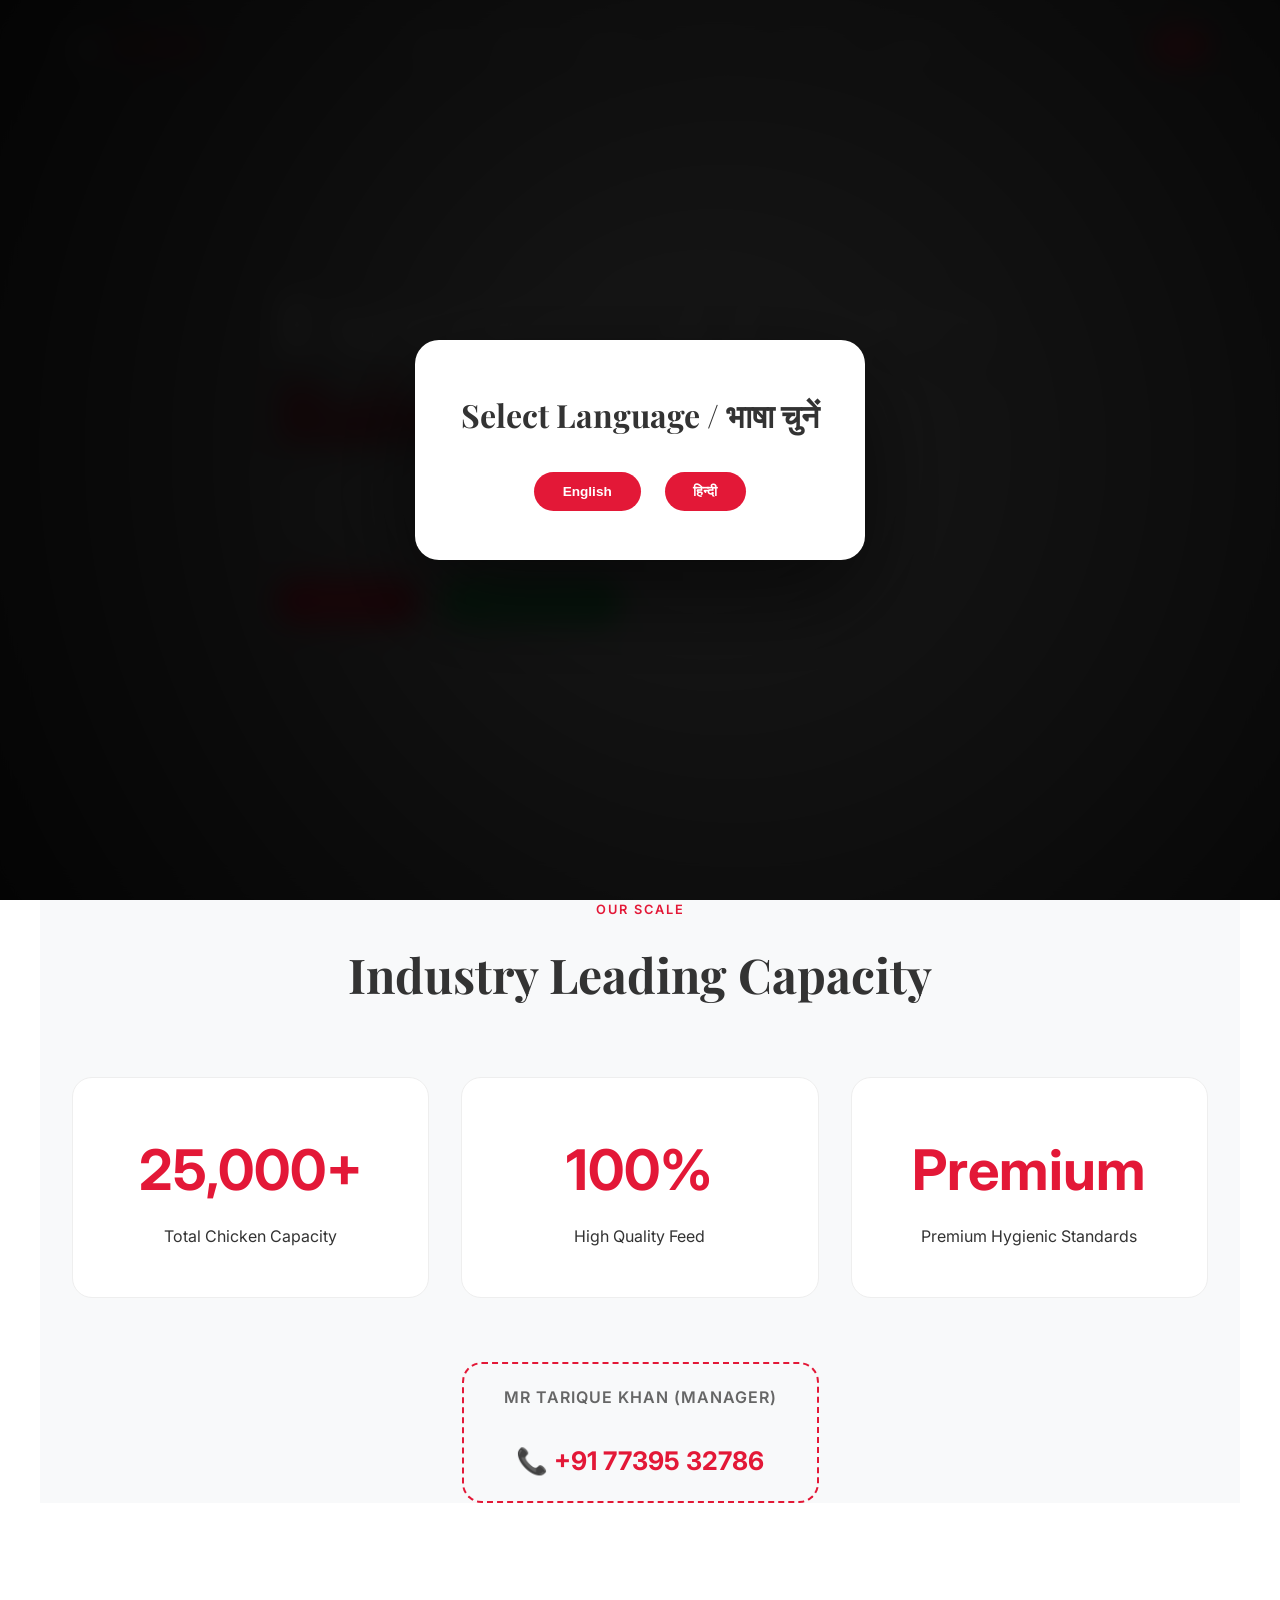
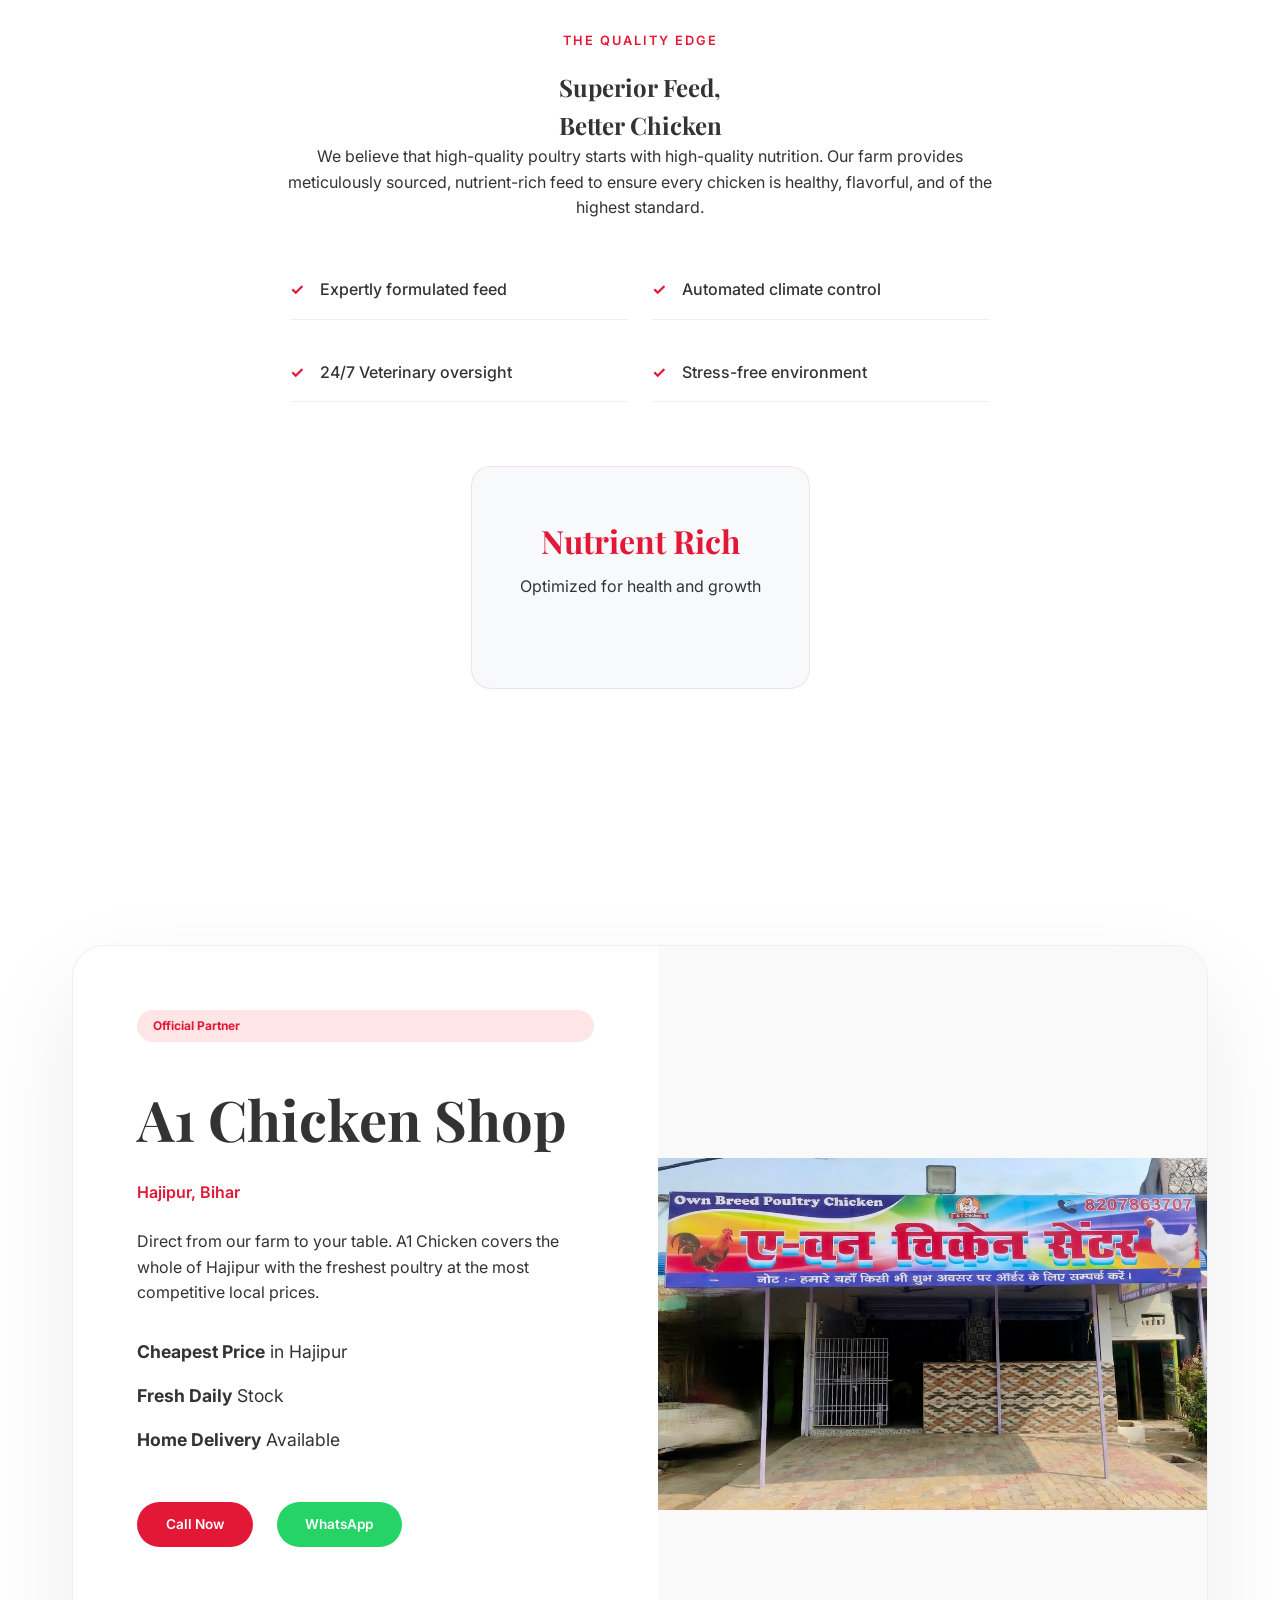
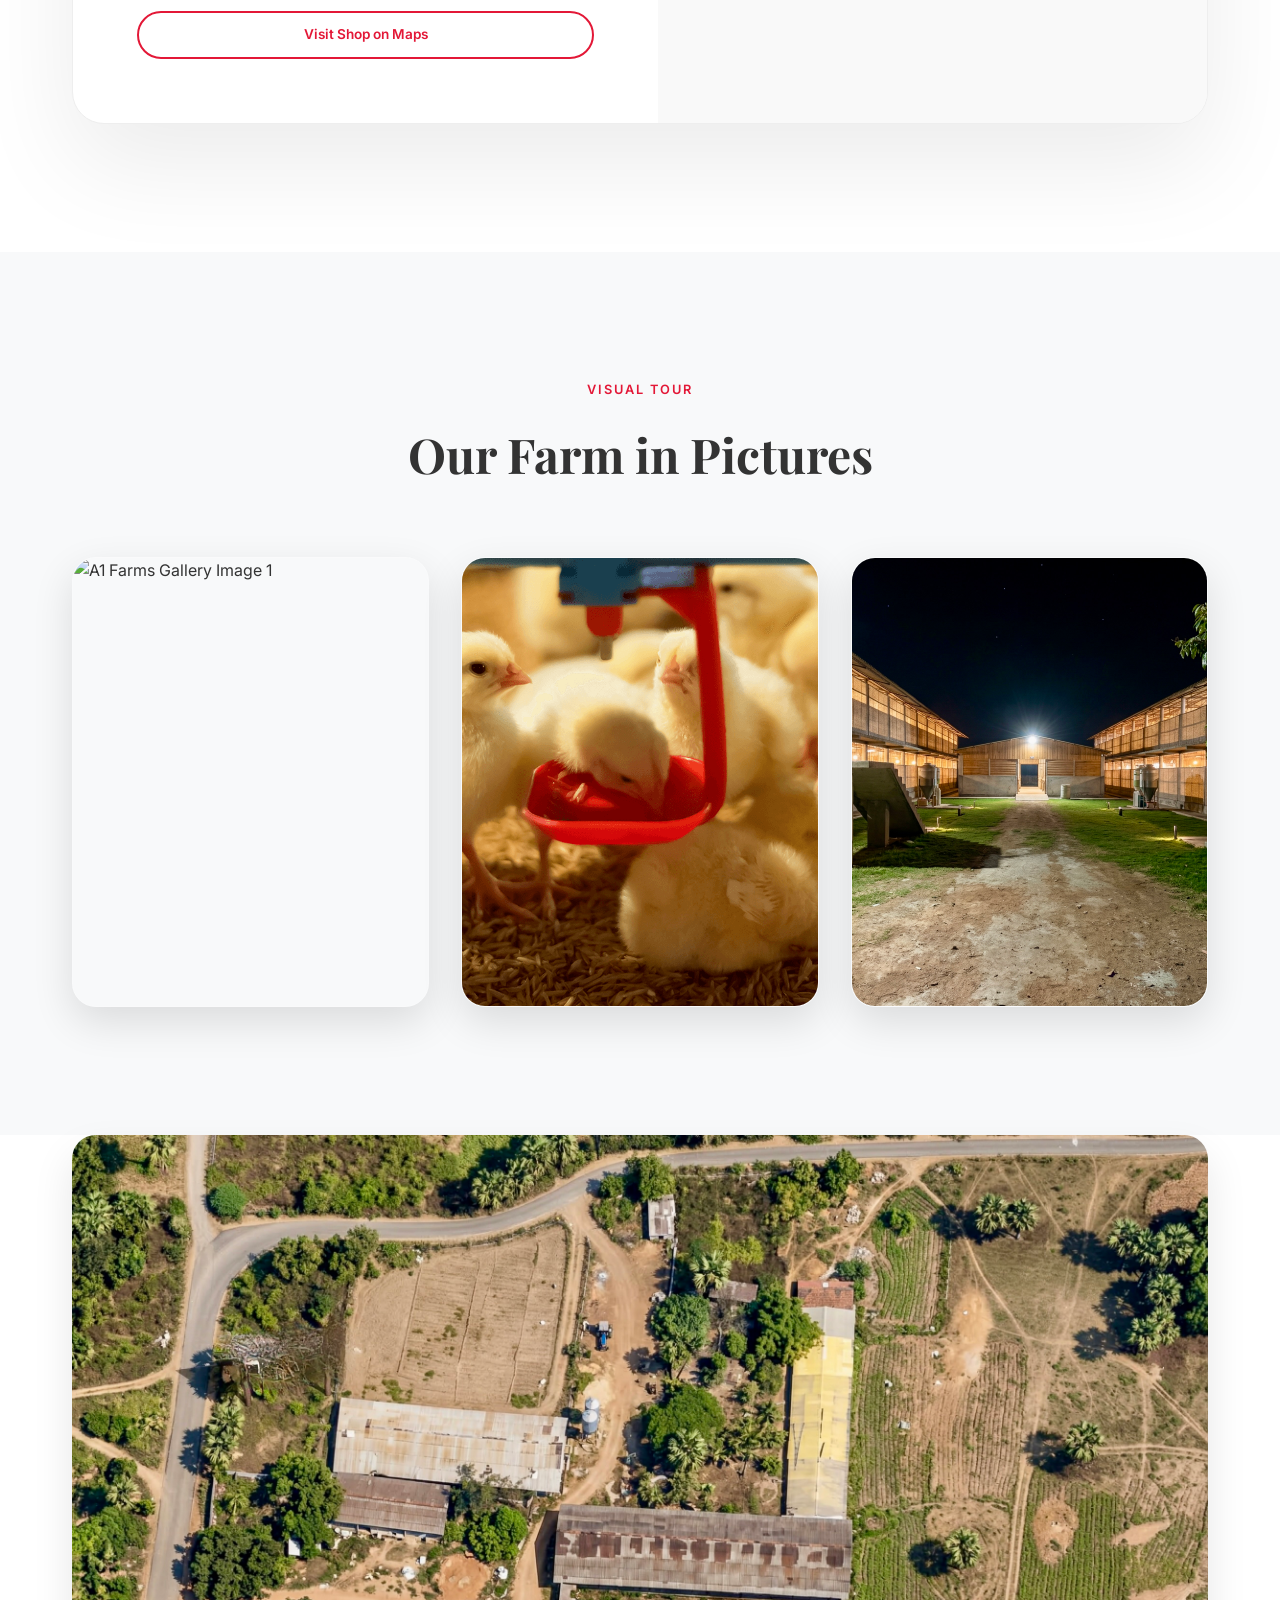
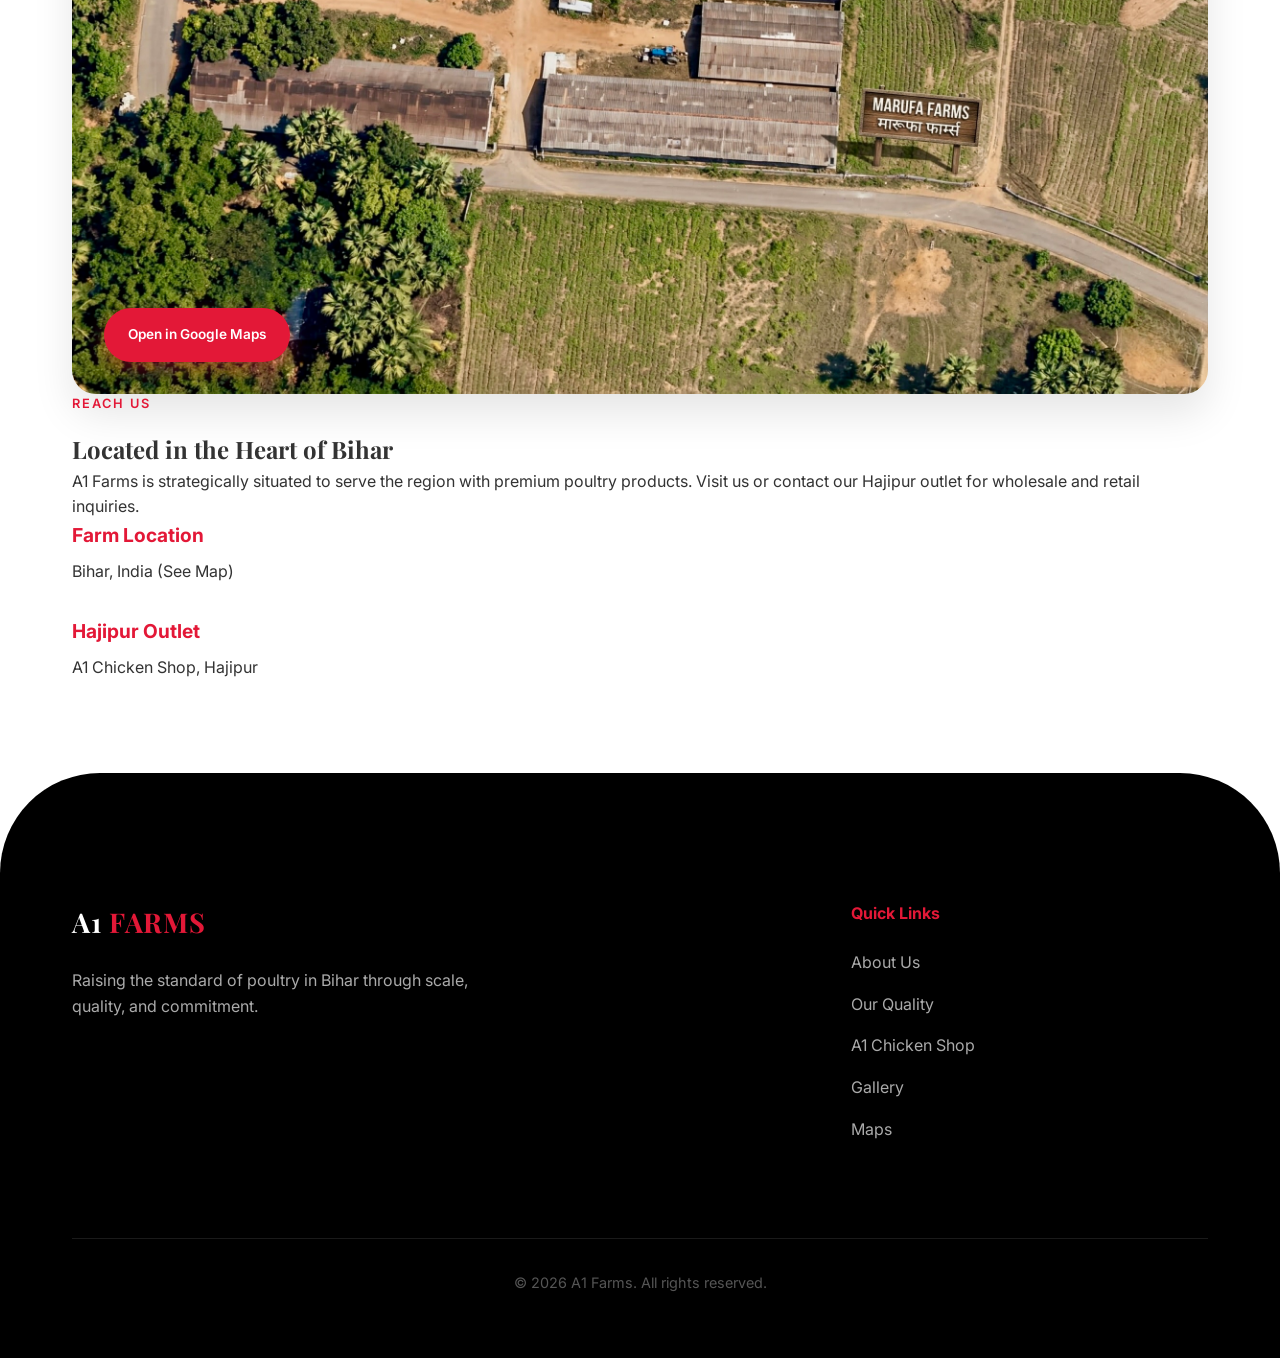
==== index.html @ 0b4a4bbe "Initialize A1 Farms website with Gallery and updated branding" ====
<!DOCTYPE html>
<html lang="en">
<head>
    <meta charset="UTF-8">
    <meta name="viewport" content="width=device-width, initial-scale=1.0">
    <title>A1 Farms | Premium Poultry from Bihar</title>
    <meta name="description" content="A1 Farms: A premium poultry farm in Bihar with 25,000 chicken capacity, high-quality feed, and associated with A1 Chicken shop in Hajipur.">
    
    <!-- Google Fonts -->
    <link rel="preconnect" href="https://fonts.googleapis.com">
    <link rel="preconnect" href="https://fonts.gstatic.com" crossorigin>
    <link href="https://fonts.googleapis.com/css2?family=Inter:wght@300;400;600;700&family=Playfair+Display:wght@700&display=swap" rel="stylesheet">
    
    <!-- CSS -->
    <link rel="stylesheet" href="style.css">
</head>
<body>
    <!-- Language Selection Popup -->
    <div id="language-modal" class="modal">
        <div class="modal-content reveal">
            <h2>Select Language / भाषा चुनें</h2>
            <div class="modal-btns">
                <button class="btn btn-primary lang-select" data-lang="en">English</button>
                <button class="btn btn-primary lang-select" data-lang="hi">हिन्दी</button>
            </div>
        </div>
    </div>

    <header id="header">
        <nav class="container">
            <div class="logo">A1 <span>FARMS</span></div>
            <ul class="nav-links">
                <li><a href="#hero" data-i18n="nav_home">Home</a></li>
                <li><a href="#about" data-i18n="nav_about">About</a></li>
                <li><a href="#features" data-i18n="nav_quality">Quality</a></li>
                <li><a href="#a1-chicken" data-i18n="nav_a1">A1 Chicken</a></li>
                <li><a href="#gallery" data-i18n="nav_gallery">Gallery</a></li>
                <li><a href="#location" data-i18n="nav_location">Location</a></li>
            </ul>
            <div class="header-actions">
                <button class="lang-toggle btn-mini">हिन्दी</button>
                <div class="menu-toggle">
                    <span></span>
                    <span></span>
                    <span></span>
                </div>
            </div>
        </nav>
    </header>

    <main>
        <!-- Hero Section -->
        <section id="hero" class="hero">
            <div class="hero-vignette"></div>
            <div class="container hero-content">
                <h1 class="reveal" data-i18n="hero_h1">Exceptional Poultry <br><span>Raised in Bihar</span></h1>
                <p class="reveal delay-1" data-i18n="hero_p">A1 Farms: A massive 25,000 capacity facility dedicated to high-quality chicken and superior nutrition.</p>
                <div class="hero-btns reveal delay-2">
                    <a href="#about" class="btn btn-primary" data-i18n="hero_btn_explore">Explore Farm</a>
                    <a href="https://wa.me/917739532786" target="_blank" class="btn btn-whatsapp"><span data-i18n="btn_whatsapp">WhatsApp Enquiry</span></a>
                </div>
            </div>
        </section>

        <!-- Stats/About Section -->
        <section id="about" class="about container">
            <div class="section-header center">
                <span class="subtitle" data-i18n="about_subtitle">Our Scale</span>
                <h2 data-i18n="about_h2">Industry Leading Capacity</h2>
            </div>
            <div class="stats-grid">
                <div class="stat-card reveal">
                    <div class="stat-number">25,000+</div>
                    <p data-i18n="stat_capacity">Total Chicken Capacity</p>
                </div>
                <div class="stat-card reveal delay-1">
                    <div class="stat-number">100%</div>
                    <p data-i18n="stat_feed">High Quality Feed</p>
                </div>
                <div class="stat-card reveal delay-2">
                    <div class="stat-number">Premium</div>
                    <p data-i18n="stat_hygiene">Premium Hygienic Standards</p>
                </div>
            </div>
            <div class="contact-strip reveal">
                <a href="tel:+917739532786" class="contact-link">
                    <span data-i18n="contact_manager">Mr Tarique Khan (Manager)</span><br>
                    📞 +91 77395 32786
                </a>
            </div>
        </section>

        <!-- Features/Quality -->
        <section id="features" class="features">
            <div class="container features-container center reveal">
                <div class="features-content">
                    <span class="subtitle" data-i18n="quality_subtitle">The Quality Edge</span>
                    <h2 data-i18n="quality_h2">Superior Feed, <br>Better Chicken</h2>
                    <p data-i18n="quality_p">We believe that high-quality poultry starts with high-quality nutrition. Our farm provides meticulously sourced, nutrient-rich feed to ensure every chicken is healthy, flavorful, and of the highest standard.</p>
                    <ul class="feature-list centered">
                        <li data-i18n="quality_list_1">Expertly formulated feed</li>
                        <li data-i18n="quality_list_2">Automated climate control</li>
                        <li data-i18n="quality_list_3">24/7 Veterinary oversight</li>
                        <li data-i18n="quality_list_4">Stress-free environment</li>
                    </ul>
                    <div class="nutrient-highlight">
                        <h3 data-i18n="quality_card_h3">Nutrient Rich</h3>
                        <p data-i18n="quality_card_p">Optimized for health and growth</p>
                    </div>
                </div>
            </div>
        </section>

        <!-- Associated Shop: A1 Chicken -->
        <section id="a1-chicken" class="a1-chicken">
            <div class="container card-reveal">
                <div class="a1-card">
                    <div class="a1-content">
                        <span class="badge" data-i18n="a1_badge">Official Partner</span>
                        <h2 data-i18n="a1_h2">A1 Chicken Shop</h2>
                        <p class="location-text" data-i18n="a1_location">Hajipur, Bihar</p>
                        <p data-i18n="a1_p">Direct from our farm to your table. A1 Chicken covers the whole of Hajipur with the freshest poultry at the most competitive local prices.</p>
                        <ul class="a1-perks">
                            <li data-i18n="a1_perk_1"><strong>Cheapest Price</strong> in Hajipur</li>
                            <li data-i18n="a1_perk_2"><strong>Fresh Daily</strong> Stock</li>
                            <li data-i18n="a1_perk_3"><strong>Home Delivery</strong> Available</li>
                        </ul>
                        <div class="a1-contacts">
                            <a href="tel:+918207863707" class="btn btn-primary btn-call"><span data-i18n="btn_call">Call Now</span></a>
                            <a href="https://wa.me/918207863707" target="_blank" class="btn btn-whatsapp">WhatsApp</a>
                        </div>
                        <a href="https://share.google/64D7UoD9LAkwR8HpV" target="_blank" class="btn btn-gold" data-i18n="a1_btn" style="margin-top: 2rem;">Visit Shop on Maps</a>
                    </div>
                    <div class="a1-visual">
                        <img src="a1.jpeg" alt="A1 Chicken Shop" class="inner-img">
                    </div>
                </div>
            </div>
        </section>

        <!-- Gallery Section -->
        <section id="gallery" class="gallery">
            <div class="container">
                <div class="section-header center reveal">
                    <span class="subtitle" data-i18n="gallery_subtitle">Visual Tour</span>
                    <h2 data-i18n="gallery_h2">Our Farm in Pictures</h2>
                </div>
                <div class="gallery-grid">
                    <div class="gallery-item reveal">
                        <img src="g1.png" alt="A1 Farms Gallery Image 1">
                        <div class="gallery-overlay">
                            <span data-i18n="gallery_img_1">Our Facility</span>
                        </div>
                    </div>
                    <div class="gallery-item reveal delay-1">
                        <img src="broiler.png" alt="A1 Farms Gallery Image 2">
                        <div class="gallery-overlay">
                            <span data-i18n="gallery_img_2">Premium Broilers</span>
                        </div>
                    </div>
                    <div class="gallery-item reveal delay-2">
                        <img src="g2.png" alt="A1 Farms Gallery Image 3">
                        <div class="gallery-overlay">
                            <span data-i18n="gallery_img_3">Farm Maintenance</span>
                        </div>
                    </div>
                </div>
            </div>
        </section>

        <!-- Location Section -->
        <section id="location" class="location container">
            <div class="grid-2">
                <div class="location-map reveal">
                    <div class="map-container">
                        <img src="map.png" alt="A1 Farms Location Map">
                        <a href="https://maps.app.goo.gl/FgSMUApkT36TyWTh6" target="_blank" class="map-btn" data-i18n="location_map_btn">Open in Google Maps</a>
                    </div>
                </div>
                <div class="location-info reveal delay-1">
                    <span class="subtitle" data-i18n="location_subtitle">Reach Us</span>
                    <h2 data-i18n="location_h2">Located in the Heart of Bihar</h2>
                    <p data-i18n="location_p">A1 Farms is strategically situated to serve the region with premium poultry products. Visit us or contact our Hajipur outlet for wholesale and retail inquiries.</p>
                    <div class="contact-details">
                        <div class="contact-item">
                            <h4 data-i18n="contact_farm_h4">Farm Location</h4>
                            <p data-i18n="contact_farm_p">Bihar, India (See Map)</p>
                        </div>
                        <div class="contact-item">
                            <h4 data-i18n="contact_outlet_h4">Hajipur Outlet</h4>
                            <p data-i18n="contact_outlet_p">A1 Chicken Shop, Hajipur</p>
                        </div>
                    </div>
                </div>
            </div>
        </section>
    </main>

    <footer id="footer">
        <div class="container">
            <div class="footer-grid">
                <div class="footer-about">
                    <div class="logo">A1 <span>FARMS</span></div>
                    <p data-i18n="footer_p">Raising the standard of poultry in Bihar through scale, quality, and commitment.</p>
                </div>
                <div class="footer-links">
                    <h4 data-i18n="footer_links_h4">Quick Links</h4>
                    <ul>
                        <li><a href="#about" data-i18n="nav_about">About Us</a></li>
                        <li><a href="#features" data-i18n="nav_quality">Our Quality</a></li>
                        <li><a href="#a1-chicken" data-i18n="nav_a1">A1 Chicken Shop</a></li>
                        <li><a href="#gallery" data-i18n="nav_gallery">Gallery</a></li>
                        <li><a href="#location" data-i18n="nav_location">Maps</a></li>
                    </ul>
                </div>
            </div>
            <div class="footer-bottom">
                <p data-i18n="footer_copyright">&copy; 2026 A1 Farms. All rights reserved.</p>
            </div>
        </div>
    </footer>

    <!-- JS -->
    <script src="main.js"></script>
</body>
</html>
---- style.css ----
:root {
    --primary-color: #E31837; /* Crimson Red */
    --accent-color: #D32F2F;  /* Deep Red */
    --text-color: #333333;
    --text-light: #666666;
    --bg-light: #FFFFFF;
    --bg-alt: #F8F9FA;
    --bg-dark: #1A1A1A;
    --glass: rgba(255, 255, 255, 0.9);
    --glass-border: rgba(227, 24, 55, 0.1);
    --transition: all 0.4s cubic-bezier(0.16, 1, 0.3, 1);
    --container: 1200px;
}

* {
    margin: 0;
    padding: 0;
    box-sizing: border-box;
}

html {
    scroll-behavior: smooth;
}

body {
    font-family: 'Inter', sans-serif;
    background-color: var(--bg-light);
    color: var(--text-color);
    line-height: 1.6;
    overflow-x: hidden;
}

h1, h2, h3, .logo {
    font-family: 'Playfair Display', serif;
    font-weight: 700;
}

span.subtitle {
    color: var(--primary-color);
    text-transform: uppercase;
    letter-spacing: 2px;
    font-size: 0.8rem;
    font-weight: 600;
    display: block;
    margin-bottom: 1rem;
}

.container {
    max-width: var(--container);
    margin: 0 auto;
    padding: 0 2rem;
}

/* Header & Nav */
header {
    position: fixed;
    top: 0;
    width: 100%;
    z-index: 1000;
    padding: 1.5rem 0;
    transition: var(--transition);
}

header.scrolled {
    background: rgba(255, 255, 255, 0.98);
    backdrop-filter: blur(10px);
    padding: 0.8rem 0;
    border-bottom: 2px solid var(--primary-color);
    box-shadow: 0 10px 30px rgba(0, 0, 0, 0.1);
}

nav {
    display: flex;
    justify-content: space-between;
    align-items: center;
}

.logo {
    font-size: 1.7rem;
    letter-spacing: 1px;
    color: #FFFFFF;
    text-shadow: 0 2px 10px rgba(0,0,0,0.5);
}

header.scrolled .logo {
    color: var(--bg-dark);
    text-shadow: none;
}

.logo span {
    color: var(--primary-color);
}

.nav-links {
    display: flex;
    list-style: none;
    gap: 2.5rem;
}

.nav-links a {
    text-decoration: none;
    color: #FFFFFF;
    font-size: 0.95rem;
    font-weight: 600;
    transition: var(--transition);
    text-shadow: 0 2px 10px rgba(0,0,0,0.5);
}

header.scrolled .nav-links a {
    color: var(--text-color);
    text-shadow: none;
}

.nav-links a:hover {
    color: var(--primary-color);
}

.header-actions {
    display: flex;
    align-items: center;
    gap: 1.5rem;
}

.lang-toggle {
    background: var(--primary-color);
    color: white;
    border: none;
    padding: 0.5rem 1rem;
    border-radius: 50px;
    cursor: pointer;
    font-weight: 600;
    font-size: 0.8rem;
    transition: var(--transition);
}

.lang-toggle:hover {
    transform: translateY(-2px);
    box-shadow: 0 4px 12px rgba(227, 24, 55, 0.3);
}

.menu-toggle {
    display: none;
    flex-direction: column;
    gap: 6px;
    cursor: pointer;
}

.menu-toggle span {
    width: 25px;
    height: 2px;
    background: #FFFFFF;
    transition: var(--transition);
}

header.scrolled .menu-toggle span {
    background: var(--bg-dark);
}

/* Modal Stylings */
.modal {
    position: fixed;
    inset: 0;
    z-index: 2000;
    background: rgba(0, 0, 0, 0.9);
    display: none;
    align-items: center;
    justify-content: center;
    backdrop-filter: blur(15px);
}

.modal.active {
    display: flex;
}

.modal-content {
    background: white;
    padding: 3rem 2rem;
    border-radius: 24px;
    text-align: center;
    max-width: 450px;
    width: 85%;
    box-shadow: 0 40px 100px rgba(0,0,0,0.6);
    border: 1px solid rgba(255,255,255,0.2);
    animation: modalSlide 0.6s cubic-bezier(0.16, 1, 0.3, 1);
}

@keyframes modalSlide {
    0% { transform: scale(0.8) translateY(20px); opacity: 0; }
    100% { transform: scale(1) translateY(0); opacity: 1; }
}

.modal-content h2 {
    margin-bottom: 2rem;
    font-size: 2rem;
}

.modal-btns {
    display: flex;
    gap: 1.5rem;
    justify-content: center;
}

/* Hero Section */
.hero {
    height: 100vh;
    display: flex;
    align-items: center;
    position: relative;
    background: url('drone.png') center/cover no-repeat;
    background-attachment: fixed;
}

.hero-vignette {
    position: absolute;
    inset: 0;
    background: radial-gradient(circle, transparent 20%, rgba(0, 0, 0, 0.7) 100%),
                linear-gradient(to right, rgba(0, 0, 0, 0.4) 0%, transparent 100%);
}

.hero-content {
    position: relative;
    z-index: 10;
}

.hero h1 {
    font-size: clamp(3rem, 8vw, 5rem);
    line-height: 1.1;
    margin-bottom: 1.5rem;
    color: #FFFFFF;
    text-shadow: 0 4px 20px rgba(0,0,0,0.6);
    animation: float 4s ease-in-out infinite;
}

@keyframes float {
    0%, 100% { transform: translateY(0px); }
    50% { transform: translateY(-10px); }
}

.hero h1 span {
    color: var(--primary-color);
}

.hero p {
    font-size: 1.2rem;
    max-width: 600px;
    margin-bottom: 2.5rem;
    color: #F8F8F8;
    text-shadow: 0 2px 10px rgba(0,0,0,0.6);
}

.hero-btns {
    display: flex;
    gap: 1.5rem;
}

/* Buttons */
.btn {
    padding: 0.7rem 1.8rem;
    border-radius: 50px;
    text-decoration: none;
    font-weight: 600;
    transition: var(--transition);
    font-size: 0.85rem;
    display: inline-flex;
    align-items: center;
    justify-content: center;
    cursor: pointer;
    border: none;
    gap: 8px;
}

.btn-primary {
    background: var(--primary-color);
    color: white;
}

.btn-primary:hover {
    transform: translateY(-3px);
    box-shadow: 0 10px 20px rgba(227, 24, 55, 0.2);
}

.btn-outline {
    border: 2px solid #FFFFFF;
    color: #FFFFFF;
    background: transparent;
}

.btn-outline:hover {
    background: #FFFFFF;
    color: var(--bg-dark);
}

.btn-gold {
    background: white;
    border: 2px solid var(--primary-color);
    color: var(--primary-color);
}

.btn-gold:hover {
    background: var(--primary-color);
    color: white;
}

.btn-whatsapp {
    background: #25D366;
    color: white !important;
    display: flex;
    align-items: center;
    gap: 10px;
}

.btn-whatsapp:hover {
    background: #128C7E;
    transform: translateY(-3px);
    box-shadow: 0 10px 20px rgba(37, 211, 102, 0.2);
}

/* About & Stats */
section {
    padding: 8rem 0;
}

.about {
    background: var(--bg-alt);
}

.section-header.center {
    text-align: center;
    margin-bottom: 4rem;
}

.section-header h2 {
    font-size: 3rem;
    margin-top: 0.5rem;
}

.stats-grid {
    display: grid;
    grid-template-columns: repeat(3, 1fr);
    gap: 2rem;
}

.stat-card {
    background: white;
    border: 1px solid #EEE;
    padding: 3rem 2rem;
    text-align: center;
    border-radius: 20px;
    transition: var(--transition);
}

.stat-card:hover {
    transform: translateY(-10px);
    border-color: var(--primary-color);
    box-shadow: 0 20px 40px rgba(0,0,0,0.05);
}

.stat-number {
    font-size: 3.5rem;
    font-weight: 700;
    color: var(--primary-color);
    margin-bottom: 0.5rem;
}

.contact-strip {
    text-align: center;
    margin-top: 4rem;
}

.contact-link {
    font-size: 1.6rem;
    font-weight: 700;
    color: var(--primary-color);
    text-decoration: none;
    padding: 1.5rem 2.5rem;
    border: 2px dashed var(--primary-color);
    border-radius: 20px;
    display: inline-block;
    transition: var(--transition);
    line-height: 1.2;
}

.contact-link:hover {
    background: rgba(227, 24, 55, 0.05);
    transform: translateY(-5px);
}

.contact-link span {
    font-size: 1rem;
    font-weight: 600;
    text-transform: uppercase;
    letter-spacing: 1px;
    display: block;
    margin-bottom: 0.5rem;
    color: var(--text-light);
}

/* Features */
.features {
    background: white;
    text-align: center;
}

.features-container {
    max-width: 800px;
}

.features-content p {
    margin: 0 auto 2.5rem;
}

.feature-list.centered {
    display: grid;
    grid-template-columns: 1fr 1fr;
    gap: 1.5rem;
    max-width: 700px;
    margin: 0 auto 4rem;
    text-align: left;
}

.feature-list li {
    padding: 1rem 0;
    display: flex;
    align-items: center;
    gap: 1rem;
    font-weight: 500;
    border-bottom: 1px solid #F0F0F0;
}

.feature-list li::before {
    content: '✓';
    color: var(--primary-color);
    font-weight: bold;
}

.nutrient-highlight {
    background: var(--bg-alt);
    padding: 3rem;
    border-radius: 20px;
    display: inline-block;
    border: 1px solid var(--glass-border);
}

.nutrient-highlight h3 {
    color: var(--primary-color);
    font-size: 2rem;
    margin-bottom: 0.5rem;
}

/* A1 Chicken Section */
.a1-card {
    background: white;
    border-radius: 32px;
    display: flex;
    flex-direction: row;
    overflow: hidden;
    min-height: 600px;
    border: 1px solid #EEE;
    box-shadow: 0 40px 100px rgba(0,0,0,0.08);
}

.a1-content {
    flex: 1;
    padding: 4rem;
    display: flex;
    flex-direction: column;
    justify-content: center;
}

.a1-content h2 {
    font-size: 3.5rem;
    margin: 1rem 0;
}

.badge {
    background: #FFE5E5;
    color: var(--primary-color);
    padding: 0.4rem 1rem;
    font-size: 0.75rem;
    font-weight: 700;
    border-radius: 50px;
    margin-bottom: 1rem;
    display: inline-block;
}

.location-text {
    color: var(--primary-color);
    font-weight: 600;
    margin-bottom: 1.5rem;
}

.a1-perks {
    list-style: none;
    margin: 2rem 0;
}

.a1-perks li {
    margin-bottom: 1rem;
    font-size: 1.1rem;
}

.a1-contacts {
    display: flex;
    gap: 1.5rem;
    margin-bottom: 2rem;
}

.a1-visual {
    flex: 1.2;
    background: #f9f9f9;
    display: flex;
    align-items: center;
    justify-content: center;
    overflow: hidden;
}

.inner-img {
    max-width: 100%;
    max-height: 100%;
    width: 100%;
    height: 100%;
    object-fit: contain;
    display: block;
}

/* Gallery Section */
.gallery {
    background: var(--bg-alt);
}

.gallery-grid {
    display: grid;
    grid-template-columns: repeat(auto-fit, minmax(350px, 1fr));
    gap: 2rem;
    margin-top: 2rem;
}

.gallery-item {
    position: relative;
    border-radius: 24px;
    overflow: hidden;
    height: 450px;
    box-shadow: 0 15px 40px rgba(0,0,0,0.12);
    border: 1px solid rgba(255,255,255,0.2);
}

.gallery-item img {
    width: 100%;
    height: 100%;
    object-fit: cover;
    transition: transform 0.6s cubic-bezier(0.16, 1, 0.3, 1);
}

.gallery-overlay {
    position: absolute;
    inset: 0;
    background: linear-gradient(to top, rgba(0,0,0,0.8) 0%, transparent 60%);
    display: flex;
    align-items: flex-end;
    padding: 2.5rem;
    opacity: 0;
    transition: var(--transition);
}

.gallery-overlay span {
    color: white;
    font-size: 1.25rem;
    font-weight: 600;
    transform: translateY(20px);
    transition: all 0.4s cubic-bezier(0.16, 1, 0.3, 1);
}

.gallery-item:hover img {
    transform: scale(1.08);
}

.gallery-item:hover .gallery-overlay {
    opacity: 1;
}

.gallery-item:hover .gallery-overlay span {
    transform: translateY(0);
}

/* Location */
.location {
    padding-bottom: 12rem;
}

.map-container {
    position: relative;
    border-radius: 24px;
    overflow: hidden;
    box-shadow: 0 20px 40px rgba(0,0,0,0.1);
}

.map-container img {
    width: 100%;
    display: block;
    transition: var(--transition);
}

.map-btn {
    position: absolute;
    bottom: 2rem;
    left: 2rem;
    background: var(--primary-color);
    color: white;
    padding: 1rem 1.5rem;
    text-decoration: none;
    border-radius: 50px;
    font-weight: 600;
    font-size: 0.85rem;
    box-shadow: 0 8px 20px rgba(227, 24, 55, 0.4);
}

.contact-details {
    display: grid;
    gap: 2rem;
}

.contact-item h4 {
    color: var(--primary-color);
    margin-bottom: 0.5rem;
    font-size: 1.2rem;
}

/* Footer Section Refinement */
footer {
    background: #000000;
    color: white;
    padding: 8rem 0 4rem;
    border-radius: 100px 100px 0 0; /* More rounded */
    margin-top: -100px; /* Adjust overlap */
    position: relative;
    z-index: 50;
}

.footer-grid {
    display: grid;
    grid-template-columns: 2fr 1fr;
    gap: 4rem;
}

.footer-about p {
    max-width: 400px;
    margin-top: 1.5rem;
    color: #AAA;
}

.footer-links h4 {
    margin-bottom: 1.5rem;
    color: var(--primary-color);
}

.footer-links ul {
    list-style: none;
}

.footer-links li {
    margin-bottom: 1rem;
}

.footer-links a {
    text-decoration: none;
    color: #AAA;
    transition: var(--transition);
}

.footer-links a:hover {
    color: white;
}

.footer-bottom {
    margin-top: 5rem;
    padding-top: 2rem;
    border-top: 1px solid rgba(255,255,255,0.1);
    text-align: center;
    font-size: 0.9rem;
    color: #555;
}

/* Reveals & Animations */
.reveal {
    opacity: 0;
    transform: translateY(30px);
    transition: all 0.8s ease-out;
}

.reveal.active {
    opacity: 1;
    transform: translateY(0);
}

.delay-1 { transition-delay: 0.2s; }
.delay-2 { transition-delay: 0.4s; }

/* Responsive */
@media (max-width: 1024px) {
    .grid-2, .a1-card {
        flex-direction: column;
        grid-template-columns: 1fr;
    }
    
    .a1-visual {
        width: 100%;
        height: auto;
        min-height: 300px;
        aspect-ratio: 4/3;
    }
}

@media (max-width: 768px) {
    .nav-links {
        display: none;
        flex-direction: column;
        position: absolute;
        top: 100%;
        left: 0;
        width: 100%;
        background: white;
        padding: 2rem;
        box-shadow: 0 10px 30px rgba(0,0,0,0.1);
    }
    
    .nav-links.active {
        display: flex;
    }

    .nav-links a {
        color: var(--text-color);
        text-shadow: none;
    }
    
    .menu-toggle {
        display: flex;
    }
    
    .hero h1 {
        font-size: 3rem;
    }
    
    .stats-grid {
        grid-template-columns: 1fr;
    }
    
    .a1-content {
        padding: 2rem;
    }

    .a1-content h2 {
        font-size: 2.5rem;
    }

    .contact-link {
        font-size: 1.2rem;
    }

    .a1-contacts {
        flex-direction: column;
    }
}
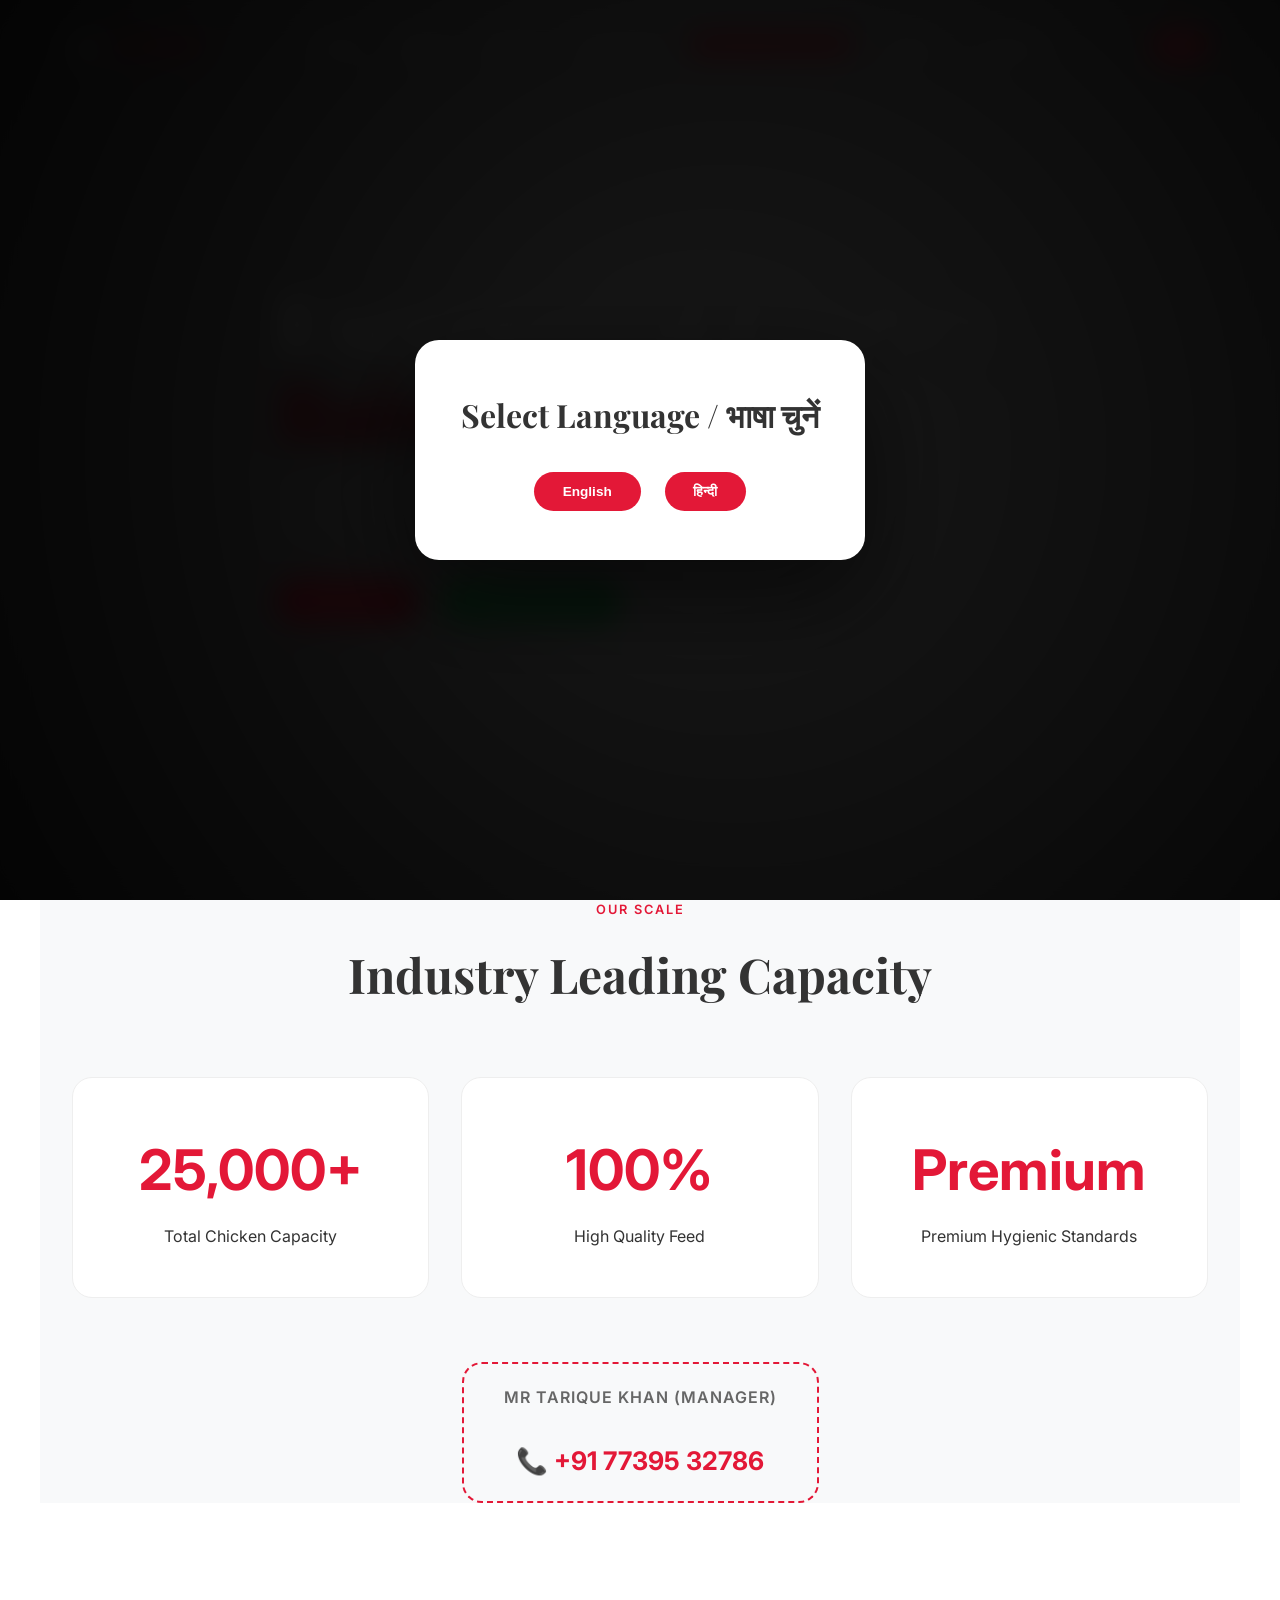
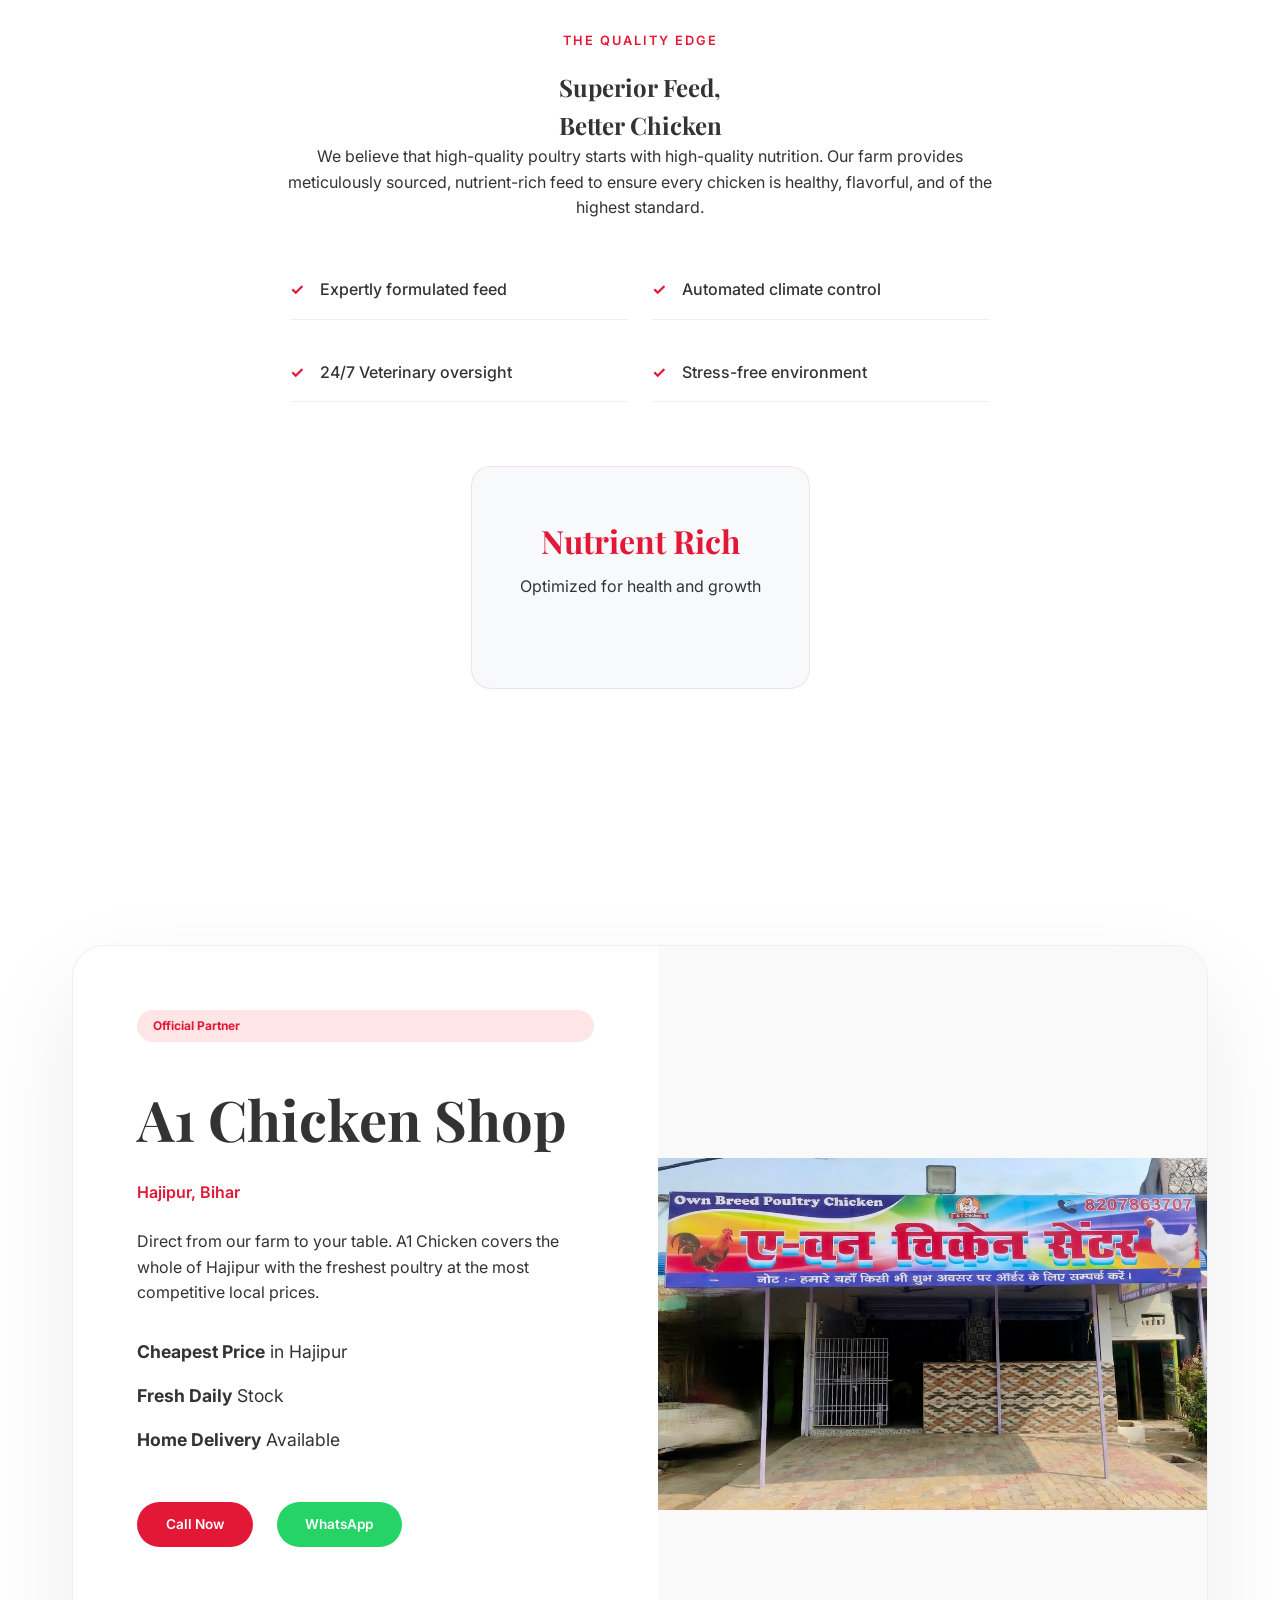
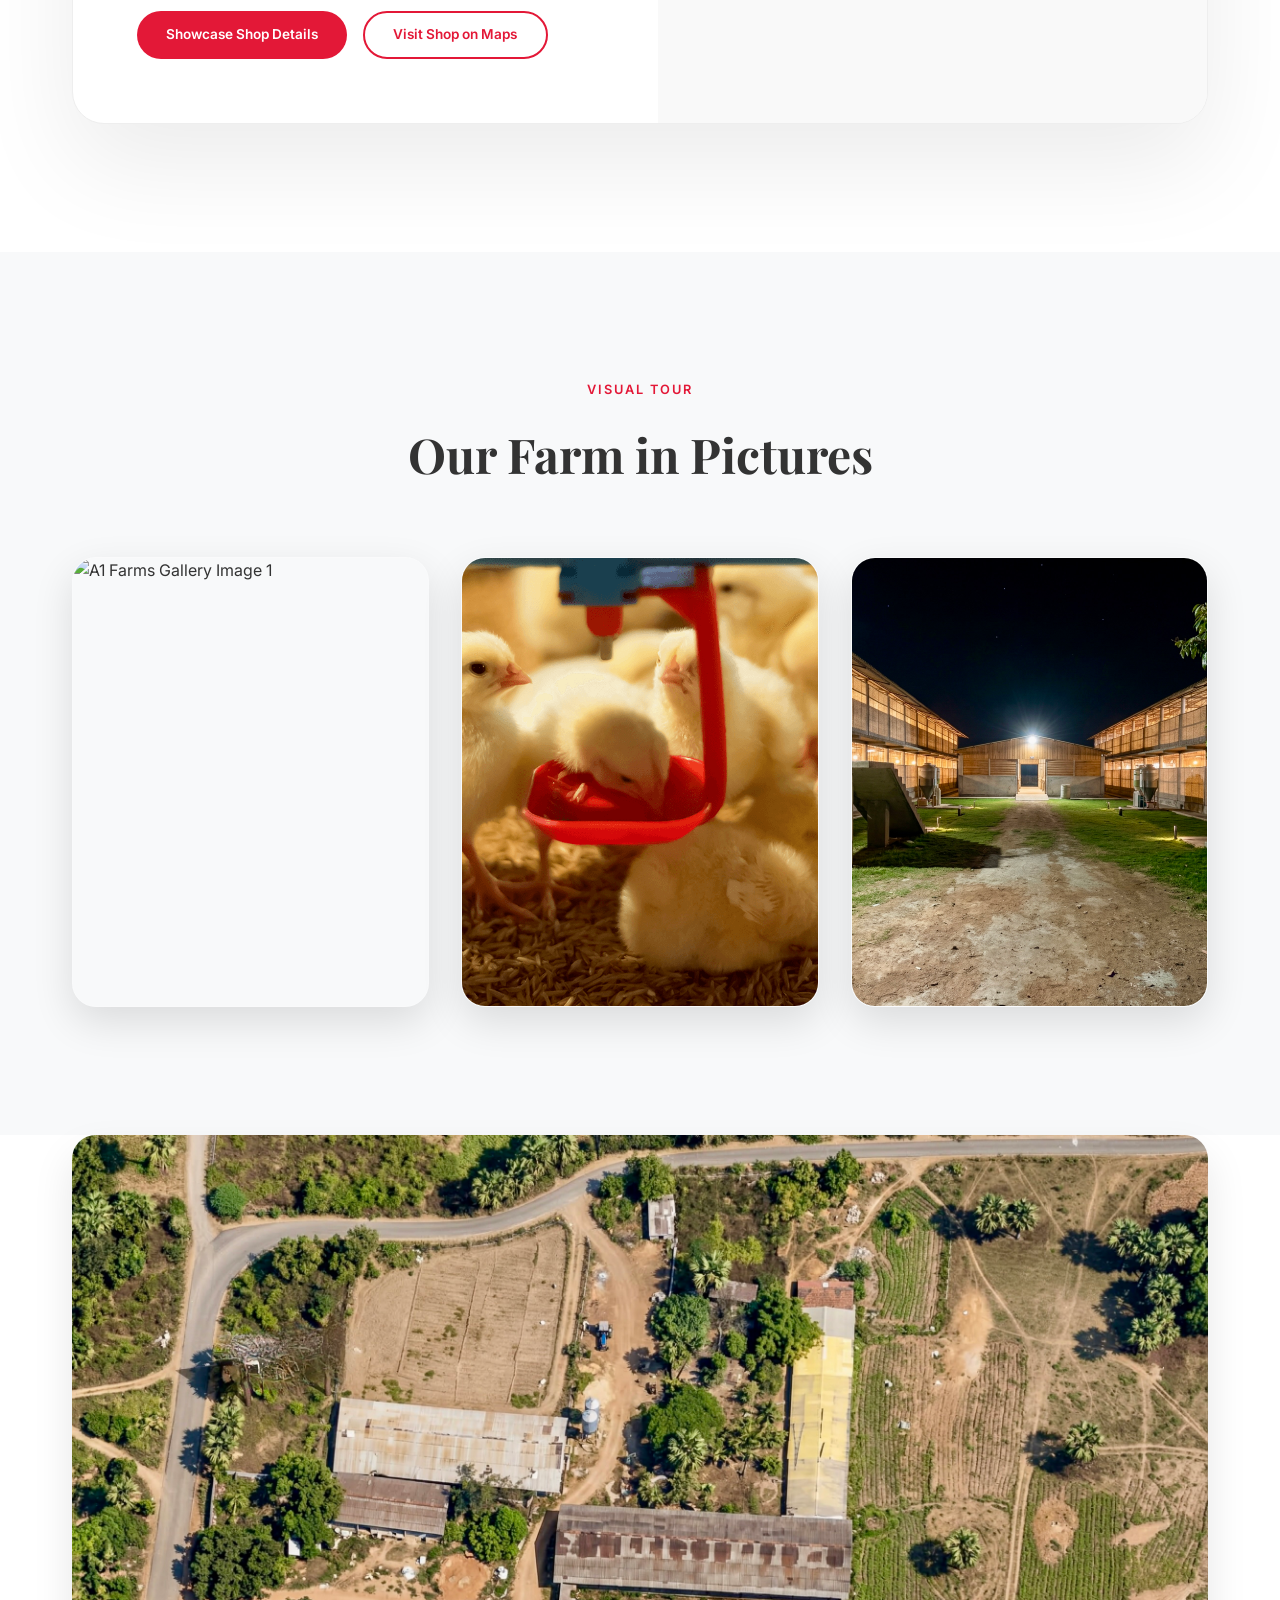
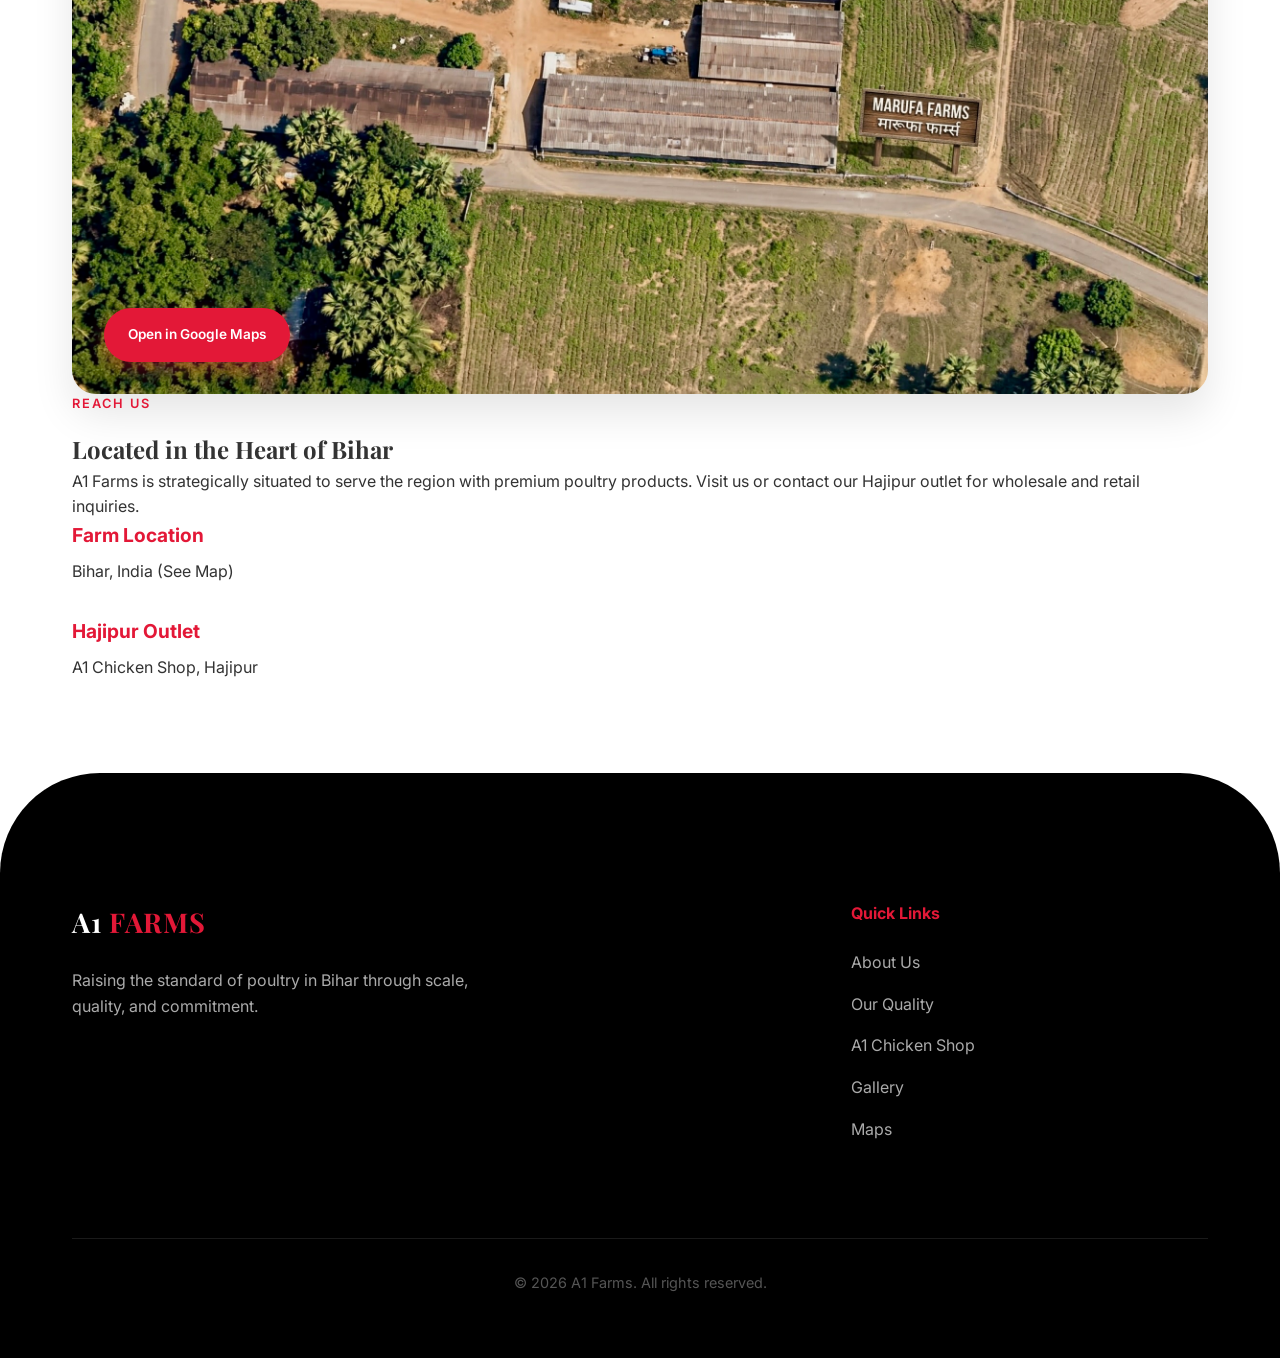
==== commit 97fa2792: "Add A1 Chicken Shop page, improve mobile responsiveness, and add back navigation" ====
--- a/index.html
+++ b/index.html
@@ -3,8 +3,52 @@
 <head>
     <meta charset="UTF-8">
     <meta name="viewport" content="width=device-width, initial-scale=1.0">
-    <title>A1 Farms | Premium Poultry from Bihar</title>
-    <meta name="description" content="A1 Farms: A premium poultry farm in Bihar with 25,000 chicken capacity, high-quality feed, and associated with A1 Chicken shop in Hajipur.">
+    <title>A1 Farms | Best Poultry Farm in Bihar, Vaishali & Chaksikandar</title>
+    <meta name="description" content="A1 Farms is the premier poultry farm in Bihar, specializing in high-quality, fresh chicken. Located in Vaishali, Chaksikandar, with a 25,000+ capacity facility.">
+    <meta name="keywords" content="A1 Farms, best poultry farm in Bihar, poultry farm in Vaishali, poultry farm in Chaksikandar, A1 Chicken Hajipur, fresh chicken Bihar, wholesale poultry Bihar, premium chicken Bihar">
+    <link rel="canonical" href="https://a1farms.shop/">
+
+    <!-- Open Graph / Facebook -->
+    <meta property="og:type" content="website">
+    <meta property="og:url" content="https://a1farms.shop/">
+    <meta property="og:title" content="A1 Farms | Best Poultry Farm in Bihar">
+    <meta property="og:description" content="A1 Farms is the premier poultry farm in Bihar, specializing in high-quality, fresh chicken. Located in Vaishali and Chaksikandar.">
+    <meta property="og:image" content="https://a1farms.shop/drone.png">
+
+    <!-- Twitter -->
+    <meta property="twitter:card" content="summary_large_image">
+    <meta property="twitter:url" content="https://a1farms.shop/">
+    <meta property="twitter:title" content="A1 Farms | Best Poultry Farm in Bihar">
+    <meta property="twitter:description" content="A1 Farms is the premier poultry farm in Bihar, specializing in high-quality, fresh chicken. Located in Vaishali and Chaksikandar.">
+    <meta property="twitter:image" content="https://a1farms.shop/drone.png">
+
+    <!-- JSON-LD Structured Data for Local Business -->
+    <script type="application/ld+json">
+    {
+      "@context": "https://schema.org",
+      "@type": "LocalBusiness",
+      "name": "A1 Farms",
+      "image": "https://a1farms.shop/drone.png",
+      "description": "A1 Farms is the premier poultry farm in Bihar, specializing in high-quality, fresh chicken. Located in Vaishali, Chaksikandar.",
+      "address": {
+        "@type": "PostalAddress",
+        "addressLocality": "Chaksikandar",
+        "addressRegion": "Bihar",
+        "addressCountry": "IN"
+      },
+      "telephone": "+917739532786",
+      "url": "https://a1farms.shop",
+      "openingHoursSpecification": [
+        {
+          "@type": "OpeningHoursSpecification",
+          "dayOfWeek": ["Monday", "Tuesday", "Wednesday", "Thursday", "Friday", "Saturday", "Sunday"],
+          "opens": "00:00",
+          "closes": "23:59"
+        }
+      ],
+      "areaServed": ["Vaishali", "Chaksikandar", "Hajipur", "Bihar"]
+    }
+    </script>
     
     <!-- Google Fonts -->
     <link rel="preconnect" href="https://fonts.googleapis.com">
@@ -34,6 +78,7 @@
                 <li><a href="#about" data-i18n="nav_about">About</a></li>
                 <li><a href="#features" data-i18n="nav_quality">Quality</a></li>
                 <li><a href="#a1-chicken" data-i18n="nav_a1">A1 Chicken</a></li>
+                <li><a href="chicken-shop.html" class="btn-mini" style="background: var(--primary-color); color: white; border-radius: 5px; padding: 2px 8px; text-decoration: none;" data-i18n="nav_a1">Chicken Shop Page</a></li>
                 <li><a href="#gallery" data-i18n="nav_gallery">Gallery</a></li>
                 <li><a href="#location" data-i18n="nav_location">Location</a></li>
             </ul>
@@ -129,7 +174,10 @@
                             <a href="tel:+918207863707" class="btn btn-primary btn-call"><span data-i18n="btn_call">Call Now</span></a>
                             <a href="https://wa.me/918207863707" target="_blank" class="btn btn-whatsapp">WhatsApp</a>
                         </div>
-                        <a href="https://share.google/64D7UoD9LAkwR8HpV" target="_blank" class="btn btn-gold" data-i18n="a1_btn" style="margin-top: 2rem;">Visit Shop on Maps</a>
+                        <div style="display: flex; gap: 1rem; flex-wrap: wrap;">
+                            <a href="chicken-shop.html" class="btn btn-primary" style="margin-top: 2rem;">Showcase Shop Details</a>
+                            <a href="https://share.google/64D7UoD9LAkwR8HpV" target="_blank" class="btn btn-gold" data-i18n="a1_btn" style="margin-top: 2rem;">Visit Shop on Maps</a>
+                        </div>
                     </div>
                     <div class="a1-visual">
                         <img src="a1.jpeg" alt="A1 Chicken Shop" class="inner-img">
--- a/style.css
+++ b/style.css
@@ -18,7 +18,11 @@
     box-sizing: border-box;
 }
 
-html {
+html, body {
+    overflow-x: hidden;
+    width: 100%;
+    margin: 0;
+    padding: 0;
     scroll-behavior: smooth;
 }
 
@@ -251,6 +255,7 @@
 .hero-btns {
     display: flex;
     gap: 1.5rem;
+    flex-wrap: wrap;
 }
 
 /* Buttons */
@@ -736,6 +741,10 @@
         display: flex;
     }
     
+    .hero {
+        background-attachment: scroll;
+    }
+
     .hero h1 {
         font-size: 3rem;
     }
@@ -759,4 +768,32 @@
     .a1-contacts {
         flex-direction: column;
     }
-}
+
+    .hero-btns {
+        flex-direction: column;
+        gap: 1rem;
+        width: 100%;
+        max-width: 350px;
+    }
+
+    .hero-btns .btn {
+        width: 100%;
+        text-align: center;
+    }
+
+    .feature-list.centered {
+        grid-template-columns: 1fr;
+    }
+
+    .section-header h2 {
+        font-size: 2.2rem;
+    }
+
+    .logo {
+        font-size: 1.4rem;
+    }
+
+    .container {
+        padding: 0 1.5rem;
+    }
+}
